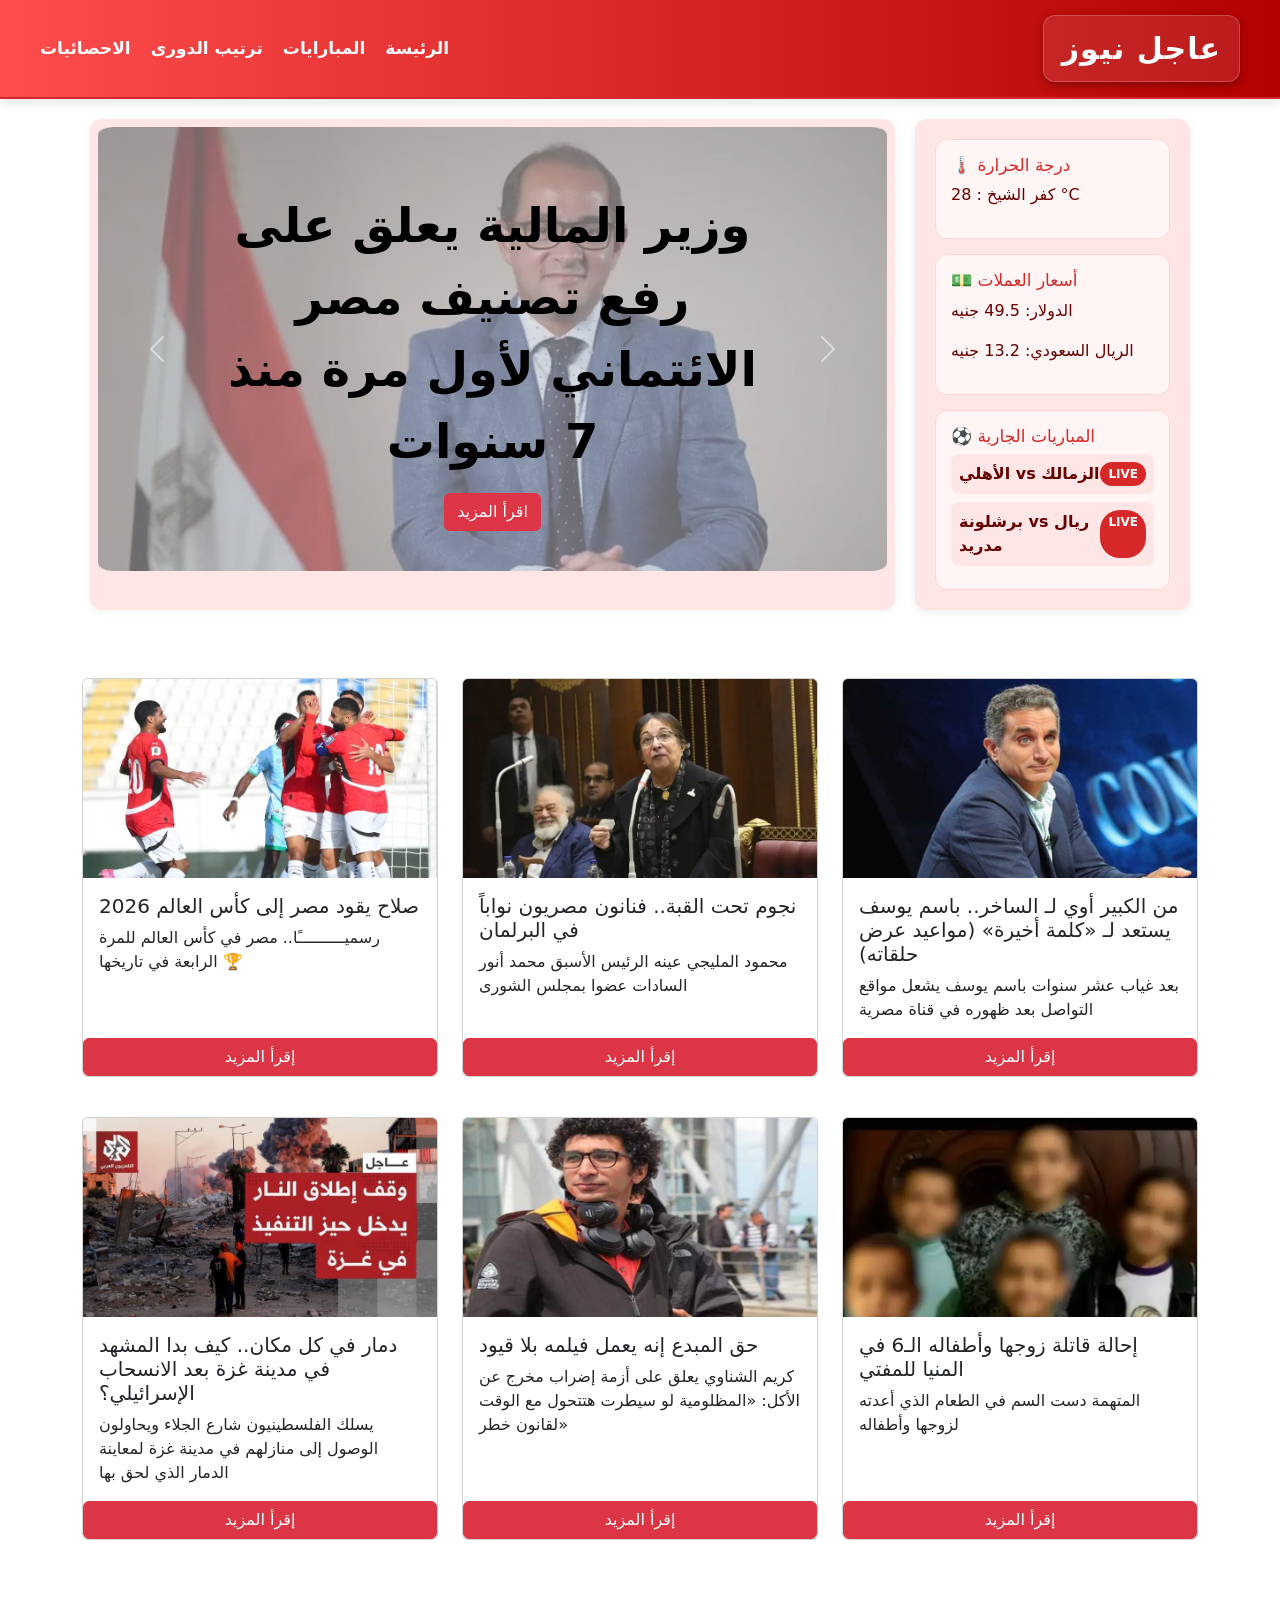
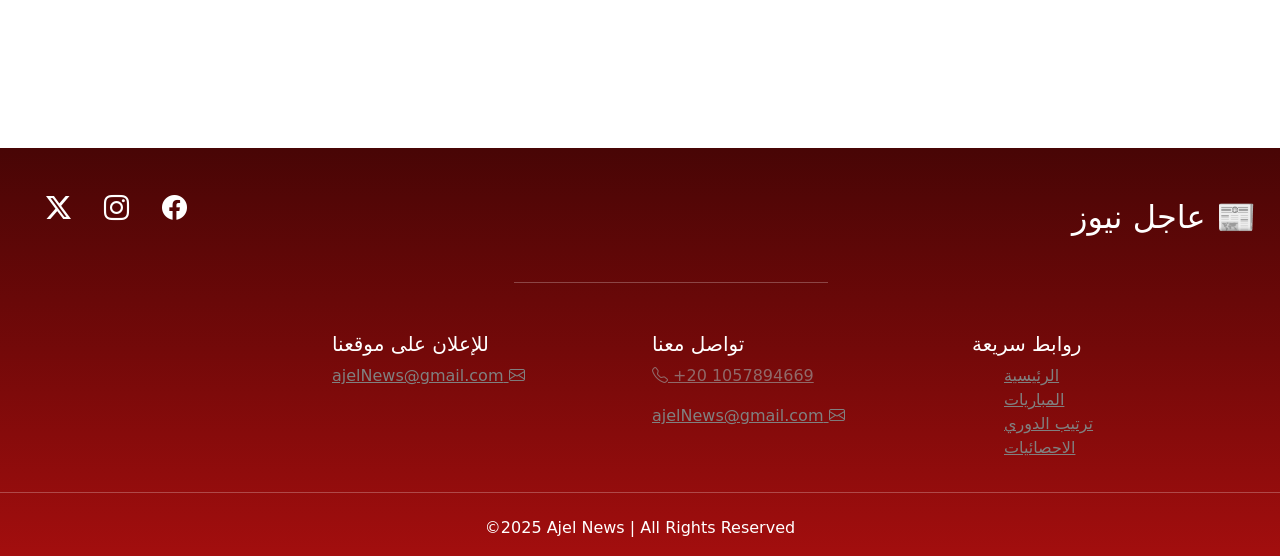
==== index.html @ bb59cc5e "First commit" ====
<!DOCTYPE html>
<html lang="en">

<head>
  <meta charset="UTF-8">
  <meta name="viewport" content="width=device-width, initial-scale=1.0">
  <title>الرئيسية</title>
  <!-- Bootstrap CSS -->
  <link href="https://cdn.jsdelivr.net/npm/bootstrap@5.3.3/dist/css/bootstrap.min.css" rel="stylesheet">

  <!-- Bootstrap Icons -->
  <link rel="stylesheet" href="https://cdn.jsdelivr.net/npm/bootstrap-icons@1.11.1/font/bootstrap-icons.css">

  <!-- Your custom styles (AFTER Bootstrap) -->
  <link rel="stylesheet" href="./styles/home.css">
  <link rel="stylesheet" href="./styles/style.css">

</head>

<body>
  <!--  Navbar -->
  <header>
    <div class="abdo-header">
      <div class="logo">عاجل نيوز</div>
      <nav>
        <a href="index.html">الرئيسة</a>
        <a href="pages/matches.html">المبارايات</a>
        <a href="pages/egyption.html">ترتيب الدورى</a>
        <a href="pages/statistics.html">الاحصائيات</a>
      </nav>
    </div>
  </header>
  <!--  المحتوى -->
  <div class="container container-main">
    <main>
      <!--Carousel-->
      <div id="carouselExampleRide" class="carousel slide sliding" data-bs-ride="true">
        <div class="carousel-inner">
          <div class="carousel-item active">
            <img src="./images/رفع مصر.webp" class="d-block w-100" alt="...">
            <div class="overlay"></div>
            <div class="carousel-caption">
              <p class="onCaption">وزير المالية يعلق على رفع تصنيف مصر الائتماني لأول مرة منذ 7 سنوات</p>
              <a href="https://www.alarabiya.net/aswaq/egypt-economy/2025/10/11/%D9%88%D8%B2%D9%8A%D8%B1-%D8%A7%D9%84%D9%85%D8%A7%D9%84%D9%8A%D8%A9-%D9%8A%D8%B9%D9%84%D9%82-%D8%B9%D9%84%D9%89-%D8%B1%D9%81%D8%B9-%D8%AA%D8%B5%D9%86%D9%8A%D9%81-%D9%85%D8%B5%D8%B1-%D8%A7%D9%84%D8%A7%D8%A6%D8%AA%D9%85%D8%A7%D9%86%D9%8A-%D9%84%D8%A7%D9%88%D9%84-%D9%85%D8%B1%D8%A9-%D9%85%D9%86%D8%B0-7-%D8%B3%D9%86%D9%88%D8%A7%D8%AA"
                class="btn btn-danger" target="_blank">اقرأ المزيد</a>

            </div>
          </div>
          <div class="carousel-item">
            <img src="./images/2تمساح.jpg" class="d-block w-100" alt="...">
            <div class="overlay"></div>
            <div class="carousel-caption">
              <p class="onCaption">تمساح يثير الذعر في شوارع مدينة مصرية.. والسلطات توضح</p>
              <a href="https://www.alarabiya.net/arab-and-world/egypt/2025/10/11/%D8%AA%D9%85%D8%B3%D8%A7%D8%AD-%D9%8A%D8%AB%D9%8A%D8%B1-%D8%A7%D9%84%D8%B0%D8%B9%D8%B1-%D9%81%D9%8A-%D8%B4%D9%88%D8%A7%D8%B1%D8%B9-%D9%85%D8%AF%D9%8A%D9%86%D8%A9-%D9%85%D8%B5%D8%B1%D9%8A%D8%A9-%D9%88%D8%A7%D9%84%D8%B3%D9%84%D8%B7%D8%A7%D8%AA-%D8%AA%D9%88%D8%B6%D8%AD"
                class="btn btn-danger" target="_blank">اقرأ المزيد</a>
            </div>

          </div>
          <div class="carousel-item">
            <img src="./images/2ضي.jpg" class="d-block w-100" alt="...">
            <div class="overlay"></div>
            <div class="carousel-caption">
              <p class="onCaption">فوز "ضي" من مصر بجائزة المهرجان الدولي المغاربي للفيلم</p>
              <a href=" https://asharq.com/art/155354/%D9%81%D9%88%D8%B2-%D8%B6%D9%8A-%D9%85%D9%86-%D9%85%D8%B5%D8%B1-%D8%A8%D8%AC%D8%A7%D8%A6%D8%B2%D8%A9-%D8%A7%D9%84%D9%85%D9%87%D8%B1%D8%AC%D8%A7%D9%86-%D8%A7%D9%84%D8%AF%D9%88%D9%84%D9%8A-%D8%A7%D9%84%D9%85%D8%BA%D8%A7%D8%B1%D8%A8%D9%8A-%D9%84%D9%84%D9%81%D9%8A%D9%84%D9%85/"
                class="btn btn-danger" target="_blank">اقرأ المزيد</a>
            </div>

          </div>
          <div class="carousel-item">
            <img src="./images/كورة.webp" class="d-block w-100" alt="...">
            <div class="overlay"></div>
            <div class="carousel-caption">
              <p class="onCaption">رياض محرز: مونديال 2026 سيكون الأخير لي.. ولست رونالدو</p>
              <a href="https://www.skynewsarabia.com/sport/1826161-%D8%B1%D9%8A%D8%A7%D8%B6-%D9%85%D8%AD%D8%B1%D8%B2-%D9%85%D9%88%D9%86%D8%AF%D9%8A%D8%A7%D9%84-2026-%D8%B3%D9%8A%D9%83%D9%88%D9%86-%D8%A7%D9%84%D8%A7%D9%94%D8%AE%D9%8A%D8%B1-%D9%84%D9%8A-%D9%88%D9%84%D8%B3%D8%AA-%D8%B1%D9%88%D9%86%D8%A7%D9%84%D8%AF%D9%88
 " class="btn btn-danger" target="_blank">اقرأ المزيد</a>
            </div>
          </div>
        </div>
        <button class="carousel-control-prev" type="button" data-bs-target="#carouselExampleRide" data-bs-slide="prev">
          <span class="carousel-control-prev-icon" aria-hidden="true"></span>
          <span class="visually-hidden">Previous</span>
        </button>
        <button class="carousel-control-next" type="button" data-bs-target="#carouselExampleRide" data-bs-slide="next">
          <span class="carousel-control-next-icon" aria-hidden="true"></span>
          <span class="visually-hidden">Next</span>
        </button>
      </div>
    </main>
    <!--Sidebar-->
    <aside>
      <div class="card-sidebar">
        <h3>🌡️ درجة الحرارة</h3>
        <p>كفر الشيخ : 28 °C </p>
      </div>

      <div class="card-sidebar">
        <h3>💵 أسعار العملات</h3>
        <p>الدولار: 49.5 جنيه</p>
        <p>الريال السعودي: 13.2 جنيه</p>
      </div>

      <div class="card-sidebar">
        <h3>⚽ المباريات الجارية</h3>
        <div class="match">
          <span>الأهلي vs الزمالك</span>
          <span class="live-badge">LIVE</span>
        </div>
        <div class="match">
          <span>برشلونة vs ريال مدريد</span>
          <span class="live-badge">LIVE</span>
        </div>
      </div>
    </aside>
  </div>

  <!--my cards-->
  <!--1st row-->
  <div class="container">
    <div class="row mt-5">
      <div class="col-md-4 mb-3">
        <div class="card h-100">
          <img src="./images/صلاح.webp" class="card-img-top" alt="...">
          <div class="card-body">
            <h5 class="card-title">صلاح يقود مصر إلى كأس العالم 2026</h5>
            <p class="card-text">رسميــــــــــًا.. مصر في كأس العالم للمرة الرابعة في تاريخها 🏆
            </p>
          </div>
          <a type="button" href="https://www.alarabiya.net/sport/2025/10/08/%D8%B5%D9%84%D8%A7%D8%AD-%D9%8A%D9%82%D9%88%D8%AF-%D9%85%D8%B5%D8%B1-%D8%A7%D9%84%D9%89-%D9%83%D8%A7%D8%B3-%D8%A7%D9%84%D8%B9%D8%A7%D9%84%D9%85-2026
                  " target="_blank" class="btn btn-danger">إقرأ المزيد</a>

        </div>
      </div>
      <div class="col-md-4 mb-3">
        <div class="card h-100">
          <img src="./images/فنانون برلمان .webp" class="card-img-top" alt="...">
          <div class="card-body">
            <h5 class="card-title">نجوم تحت القبة.. فنانون مصريون نواباً في البرلمان</h5>
            <p class="card-text">محمود المليجي عينه الرئيس الأسبق محمد أنور السادات عضوا بمجلس الشورى</p>
          </div>
          <a type="button" href="https://www.alarabiya.net/culture-and-art/2025/10/09/%D9%86%D8%AC%D9%88%D9%85-%D8%AA%D8%AD%D8%AA-%D8%A7%D9%84%D9%82%D8%A8%D8%A9-%D9%81%D9%86%D8%A7%D9%86%D9%88%D9%86-%D8%A8%D8%AF%D8%B1%D8%AC%D8%A9-%D9%86%D9%88%D8%A7%D8%A8-%D8%A8%D8%A7%D9%84%D8%A8%D8%B1%D9%84%D9%85%D8%A7%D9%86
                  " target="_blank" class="btn btn-danger">إقرأ المزيد</a>

        </div>
      </div>
      <div class="col-md-4 mb-3">
        <div class="card h-100">
          <img src="./images/2باسم.jpg" class="card-img-top" alt="...">
          <div class="card-body">
            <h5 class="card-title">من الكبير أوي لـ الساخر.. باسم يوسف يستعد لـ «كلمة أخيرة» (مواعيد عرض حلقاته)
            </h5>
            <p class="card-text">بعد غياب عشر سنوات باسم يوسف يشعل مواقع التواصل بعد ظهوره في قناة مصرية</p>
          </div>
          <a type="button" href="https://www.bbc.com/arabic/articles/c36k94624g1o
                  " target="_blank" class="btn btn-danger">إقرأ المزيد</a>

        </div>
      </div>
    </div>

    <!--2nd row-->
    <div class="row mt-4 ">
      <div class="col-md-4 mb-3">
        <div class="card h-100">
          <img src="./images/غزة.jpg" class="card-img-top" alt="...">
          <div class="card-body">
            <h5 class="card-title">دمار في كل مكان.. كيف بدا المشهد في مدينة غزة بعد الانسحاب الإسرائيلي؟</h5>
            <p class="card-text">يسلك الفلسطينيون شارع الجلاء ويحاولون الوصول إلى منازلهم في مدينة غزة لمعاينة الدمار
              الذي لحق بها</p>
          </div>
          <a type="button" href="https://www.alaraby.com/news/%D8%AF%D9%85%D8%A7%D8%B1-%D9%81%D9%8A-%D9%83%D9%84-%D9%85%D9%83%D8%A7%D9%86-%D9%83%D9%8A%D9%81-%D8%A8%D8%AF%D8%A7-%D8%A7%D9%84%D9%85%D8%B4%D9%87%D8%AF-%D9%81%D9%8A-%D9%85%D8%AF%D9%8A%D9%86%D8%A9-%D8%BA%D8%B2%D8%A9-%D8%A8%D8%B9%D8%AF-%D8%A7%D9%84%D8%A7%D9%86%D8%B3%D8%AD%D8%A7%D8%A8-%D8%A7%D9%84%D8%A5%D8%B3%D8%B1%D8%A7%D8%A6%D9%8A%D9%84%D9%8A
" target="_blank" class="btn btn-danger">إقرأ المزيد</a>

        </div>
      </div>
      <div class="col-md-4 mb-3">
        <div class="card h-100">
          <img src="./images/مخرج.jpg" class="card-img-top" alt="...">
          <div class="card-body">
            <h5 class="card-title">حق المبدع إنه يعمل فيلمه بلا قيود</h5>
            <p class="card-text">كريم الشناوي يعلق على أزمة إضراب مخرج عن الأكل: «المظلومية لو سيطرت هتتحول مع الوقت
              لقانون خطر»</p>
          </div>
          <a type="button" href="https://www.almasryalyoum.com/news/details/3564080" target="_blank"
            class="btn btn-danger">إقرأ المزيد</a>

        </div>
      </div>
      <div class="col-md-4 mb-3">
        <div class="card h-100">
          <img src="./images/قاتلة.webp" class="card-img-top" alt="...">
          <div class="card-body">
            <h5 class="card-title">إحالة قاتلة زوجها وأطفاله الـ6 في المنيا للمفتي</h5>
            <p class="card-text">المتهمة دست السم في الطعام الذي أعدته لزوجها وأطفاله</p>
          </div>
          <a type="button"
            href="https://www.alarabiya.net/arab-and-world/egypt/2025/10/11/%D8%AA%D9%85%D9%87%D9%8A%D8%AF%D8%A7-%D9%84%D8%A7%D8%B9%D8%AF%D8%A7%D9%85%D9%87%D8%A7-%D8%A7%D8%AD%D8%A7%D9%84%D8%A9-%D9%82%D8%A7%D8%AA%D9%84%D8%A9-%D8%B2%D9%88%D8%AC%D9%87%D8%A7-%D9%88%D8%A7%D8%B7%D9%81%D8%A7%D9%84%D9%87-%D8%A7%D9%84%D9%806-%D9%81%D9%8A-%D8%A7%D9%84%D9%85%D9%86%D9%8A%D8%A7-%D9%84%D9%84%D9%85%D9%81%D8%AA%D9%8A-"
            target="_blank" class="btn btn-danger">إقرأ المزيد</a>

        </div>
      </div>
    </div>
  </div>
  <footer class="footer">
    <div class="container-fluid">
      <!--Top of footer-->
      <div class="row heading">
        <div class="col-md-6 text-end">
          <h2 class="name"> 📰 عاجل نيوز</h2>
        </div>
        <div class="col-md-6 text-start icons">
          <div class="social-icons">
            <i class="bi bi-facebook icon"></i>
            <i class="bi bi-instagram icon"></i>
            <i class="bi bi-twitter-x icon"></i>
          </div>
        </div>
      </div>
      <hr class="line1">
      <br>
      <!--Bottom of footer-->
      <div class="row text-md-start ">
        <div class="col-md-3 col-12 mb-3">
          <h5>روابط سريعة </h6>
            <ul>
              <li><a href="index.html">الرئيسية</a></li>
              <li><a href="#">المباريات</a></li>
              <li><a href="#">ترتيب الدوري</a></li>
              <li><a href="#">الاحصائيات</a></li>
            </ul>
        </div>
        <div class="col-md-3 col-12 mb-3">
          <h5>تواصل معنا</h6>
            <p id="phone" class="bi bi-telephone"> +20 1057894669 </p>
            <a class="bi bi-envelope" href="#"> ajelNews@gmail.com </a>
        </div>
        <div class="col-md-3 col-12 mb-3">
          <h5>للإعلان على موقعنا</h6>
            <a class="bi bi-envelope" href="#"> ajelNews@gmail.com</a>
        </div>
        <hr class="line2">
        <br>
        <p class="copyright">©️2025 Ajel News | All Rights Reserved</p>

      </div>
    </div>
  </footer>


  <!-- Bootstrap JS -->
  <script src="https://cdn.jsdelivr.net/npm/bootstrap@5.3.3/dist/js/bootstrap.bundle.min.js"></script>
</body>

</html>
---- styles/home.css ----
/* 🎨 ألوان ومتغيرات عامة */
:root {
  --bg: #ffffff;
  /* خلفية الصفحة بيضاء */
  --card: #ffe6e6;
  /* خلفية الكروت وردي فاتح */
  --accent: #d62828;
  /* أحمر قوي */
  --accent-hover: #e63946;
  /* أحمر أفتح عند التمرير */
  --muted: #444;
  /* رمادي للنصوص */
  --dark-red: #660000;
  /* أحمر غامق */
  --white: #ffffff;
  --radius: 12px;
  --transition: all 0.3s ease;
  font-family: "Cairo", sans-serif;
}

body {
  margin: 0;
  background: var(--bg);
  color: var(--dark-red);
  display: flex;
  flex-direction: column;
  min-height: 100vh;
}

/* 🔹 Navbar */
header {
  justify-content: space-between;
  align-items: center;
  padding: 15px 25px;
  background: linear-gradient(90deg, #ff4d4d, #b30000);
  color: var(--white);
  border-bottom: 2px solid var(--accent);
  position: sticky;
  top: 0;
  z-index: 10;
  box-shadow: 0 4px 10px rgba(0, 0, 0, 0.1);
  direction: rtl;
}

.abdo-header {
        max-width: 1200px;
        margin: 0 auto;
        display: flex;
        justify-content: space-between;
        align-items: center;
        gap: 20px;
    }

.logo {
  font-size: 30px;
  font-weight: 800;
  color: #fff;
  /* أبيض واضح */
  letter-spacing: 1px;
  display: flex;
  align-items: center;
  gap: 10px;
  text-transform: uppercase;
  background: rgba(255, 255, 255, 0.1);
  padding: 10px 18px;
  border-radius: 12px;
  box-shadow: 0 3px 10px rgba(0, 0, 0, 0.3);
  transition: all 0.3s ease;
  cursor: pointer;
  border: 1px solid rgba(255, 255, 255, 0.2);
}

.logo:hover {
  background: rgba(255, 255, 255, 0.2);
  transform: scale(1.05);
  color: #ffeaea;
  /* أبيض مائل للوردي */
}

nav {
  display: flex;
  gap: 20px;
}

nav a {
  color: var(--white);
  text-decoration: none;
  font-weight: 600;
  font-size: 17px;
  position: relative;
  transition: var(--transition);
}

nav a::after {
  content: "";
  position: absolute;
  bottom: -5px;
  right: 0;
  width: 0;
  height: 2px;
  background: var(--white);
  transition: width 0.3s ease;
}

nav a:hover {
  color: var(--white);
}

nav a:hover::after {
  width: 100%;
}

/*Carousel*/
.sliding {
  width: 100%;
  /* margin-left: 11%;
   margin-top: 5%; */
  /* height: 53%; */
  object-fit: cover;
  border-style: solid;
  border-color: transparent;
  border-radius: 2%;
  overflow: hidden;
}

.sliding img {
  border-radius: 2%;
}

.onCaption {
  font-weight: 700;
  font-size: 300%;
  color: black;
}

.carousel-item .overlay {
  position: absolute;
  top: 0;
  left: 0;
  width: 100%;
  height: 100%;
  background-color: rgba(205, 200, 200, 0.5);
  /* شفاف*/
}

/*Footer*/
 .footer {
        margin-top: 15%;
        background: linear-gradient(rgb(72, 5, 5), rgb(116, 9, 9), rgb(163, 14, 14));
        color: white;
        width: 100%;
        direction: rtl;
    }

    footer ul {
        list-style: none;
    }

    .icons {
        padding-left: 2%;
        align-items: center;
        justify-content: center;
    }

    .icon {
        padding-left: 2%;
    }

    .heading {
        margin-top: 2%;
        align-items: center;
    }

    .name {
        padding-right: 2%;
        align-items: center;
        justify-content: center;
        margin-top: 25px;
    }

    .social-icons i {
        font-size: 25px;
        margin: 8px;
        cursor: pointer;
    }

    #phone {
        direction: ltr;
        color: rgb(144, 105, 105);
        text-decoration: underline;
    }

    footer a {
        color: grey;
        text-decoration: underline;
    }

    footer a:hover {
        color: white;
    }

    .copyright {
        text-align: center;
        direction: ltr;
    }

    .line1 {
        width: 25%;
        margin-right: 35%;
        margin-top: 3%;
        margin-bottom: 2%;
    }
---- styles/style.css ----
/* 🎨 ألوان ومتغيرات عامة */
 :root {
   --bg: #ffffff;
   /* خلفية الصفحة بيضاء */
   --card: #ffe6e6;
   /* خلفية الكروت وردي فاتح */
   --accent: #d62828;
   /* أحمر قوي */
   --accent-hover: #e63946;
   /* أحمر أفتح عند التمرير */
   --muted: #444;
   /* رمادي للنصوص */
   --dark-red: #660000;
   /* أحمر غامق */
   --white: #ffffff;
   --radius: 12px;
   --transition: all 0.3s ease;
   font-family: "Cairo", sans-serif;
 }

 body {
   margin: 0;
   background: var(--bg);
   color: var(--dark-red);
   display: flex;
   flex-direction: column;
   min-height: 100vh;
 }

 /* 🔹 Navbar */
 header {
   justify-content: space-between;
   align-items: center;
   padding: 15px 25px;
   background: linear-gradient(90deg, #ff4d4d, #b30000);
   color: var(--white);
   border-bottom: 2px solid var(--accent);
   position: sticky;
   top: 0;
   z-index: 10;
   box-shadow: 0 4px 10px rgba(0, 0, 0, 0.1);
 }

 .logo {
   font-size: 30px;
   font-weight: 800;
   color: #fff;
   /* أبيض واضح */
   letter-spacing: 1px;
   display: flex;
   align-items: center;
   gap: 10px;
   text-transform: uppercase;
   background: rgba(255, 255, 255, 0.1);
   padding: 10px 18px;
   border-radius: 12px;
   box-shadow: 0 3px 10px rgba(0, 0, 0, 0.3);
   transition: all 0.3s ease;
   cursor: pointer;
   border: 1px solid rgba(255, 255, 255, 0.2);
 }

 .logo:hover {
   background: rgba(255, 255, 255, 0.2);
   transform: scale(1.05);
   color: #ffeaea;
   /* أبيض مائل للوردي */
 }

 nav {
   display: flex;
   gap: 20px;
 }

 nav a {
   color: var(--white);
   text-decoration: none;
   font-weight: 600;
   font-size: 17px;
   position: relative;
   transition: var(--transition);
 }

 nav a::after {
   content: "";
   position: absolute;
   bottom: -5px;
   right: 0;
   width: 0;
   height: 2px;
   background: var(--white);
   transition: width 0.3s ease;
 }

 nav a:hover {
   color: var(--white);
 }

 nav a:hover::after {
   width: 100%;
 }

 /* 🔹 Layout: Main + Sidebar */
 .container-main {
   display: flex;
   gap: 20px;
   padding: 20px;
 }

 main {
   flex: 3;
   background: var(--card);
   border-radius: var(--radius);
   padding: 5px;
   box-shadow: 0 2px 10px rgba(0, 0, 0, 0.05);
 }

 aside {
   flex: 1;
   background: var(--card);
   border-radius: var(--radius);
   padding: 20px;
   display: flex;
   flex-direction: column;
   gap: 15px;
   max-width: 25%;
   box-shadow: 0 2px 10px rgba(0, 0, 0, 0.08);
 }

 /* 🧊 الكروت داخل الـ sidebar */
 .card-sidebar {
   background: #fff5f5;
   padding: 15px;
   border-radius: var(--radius);
   border: 1px solid #ffd6d6;
   transition: var(--transition);
 }

 .card-sidebar:hover {
   transform: translateY(-3px);
   box-shadow: 0 4px 10px rgba(230, 57, 70, 0.2);
 }

 .card-sidebar h3 {
   margin-top: 0;
   font-size: 17px;
   color: var(--accent);
 }

 /* ⚽ المباريات */
 .match {
   display: flex;
   justify-content: space-between;
   margin-bottom: 8px;
   background: #ffe6e6;
   padding: 8px;
   border-radius: 8px;
   font-weight: 600;
   color: var(--dark-red);
 }

 .live-badge {
   background: var(--accent);
   color: var(--white);
   padding: 3px 8px;
   border-radius: 20px;
   font-size: 12px;
   animation: pulse 1.5s infinite;
 }

 @keyframes pulse {
   0% {
     opacity: 1;
   }

   50% {
     opacity: 0.6;
   }

   100% {
     opacity: 1;
   }
 }

 /* 📱 Responsive Design */
 @media (max-width: 992px) {
   .container {
     flex-direction: column;
   }

   aside {
     max-width: 100%;
     order: -1;
   }

   header {
     flex-direction: column;
     align-items: flex-start;
     gap: 10px;
   }

   nav {
     flex-wrap: wrap;
   }

   nav a {
     margin: 5px;
   }
 }

 @media (max-width: 600px) {
   .logo {
     font-size: 20px;
   }

   nav a {
     font-size: 15px;
   }

   main, aside {
     padding: 15px;
   }
 }
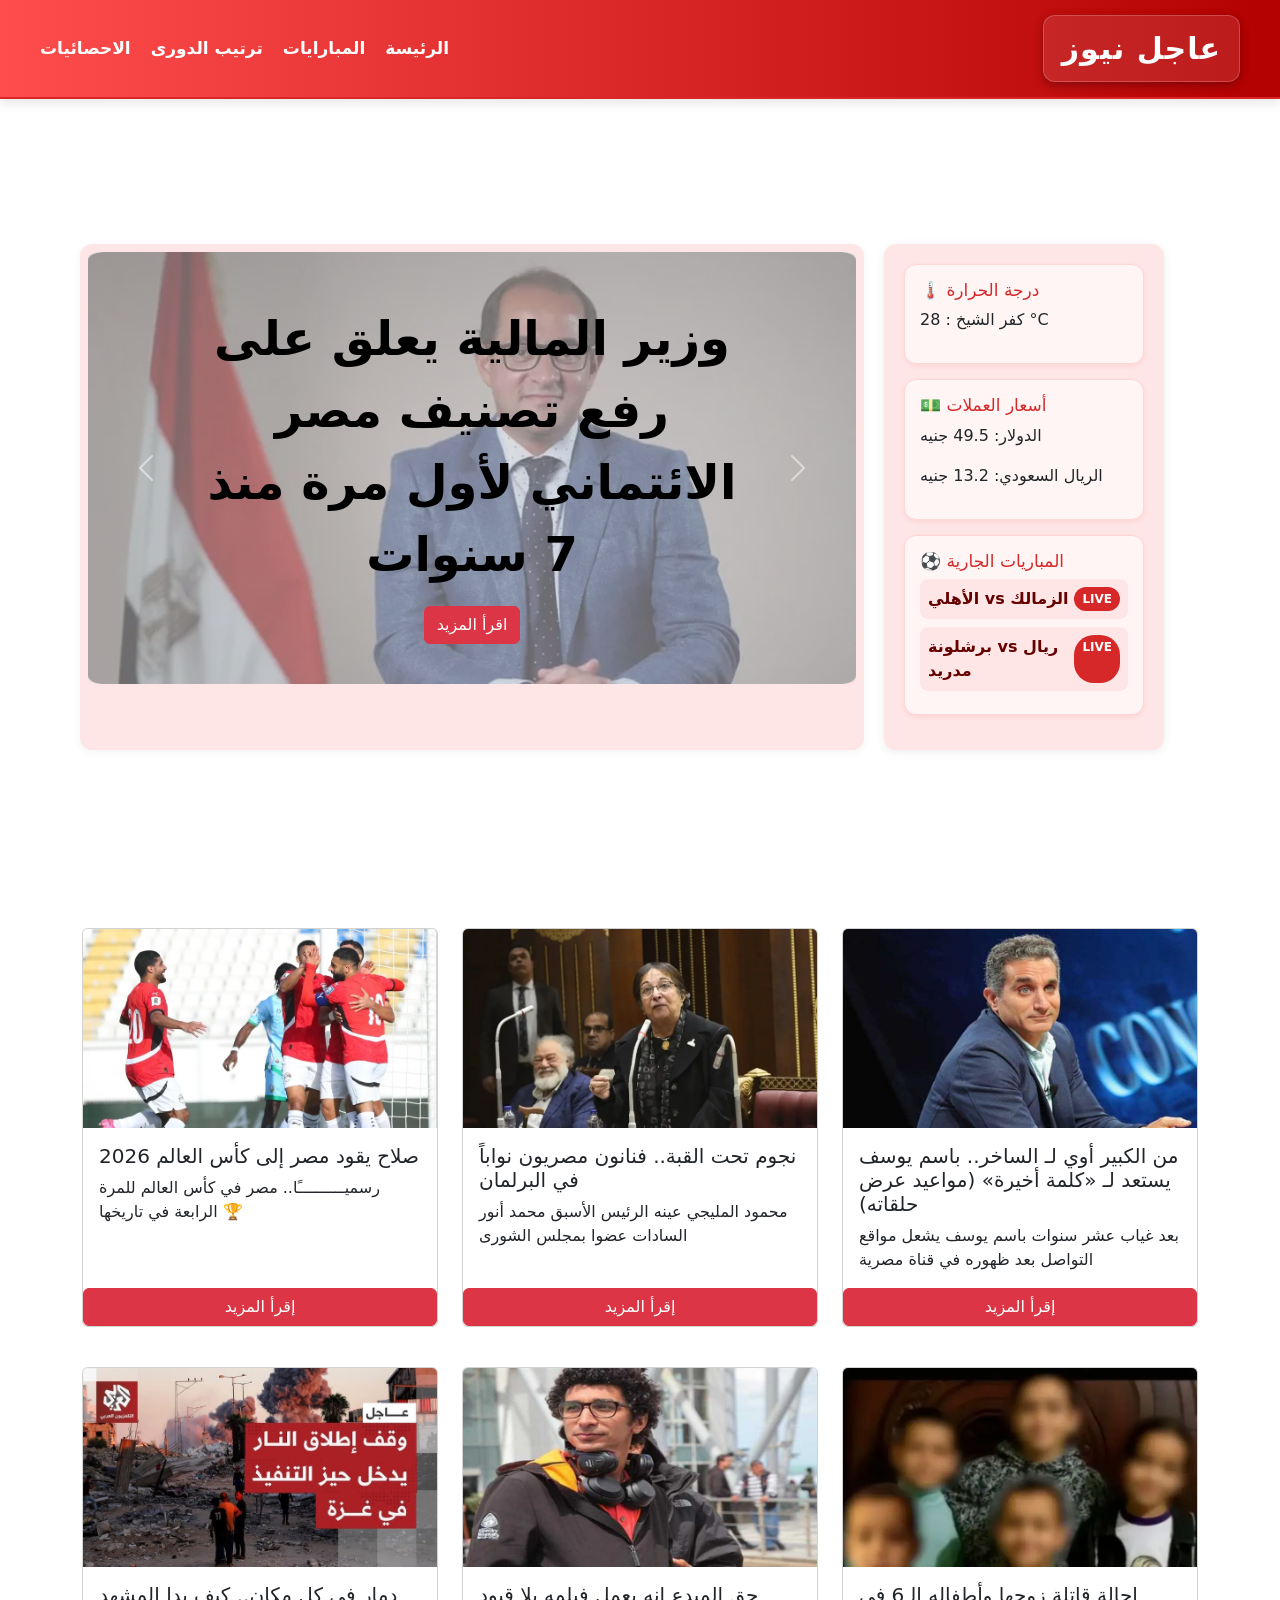
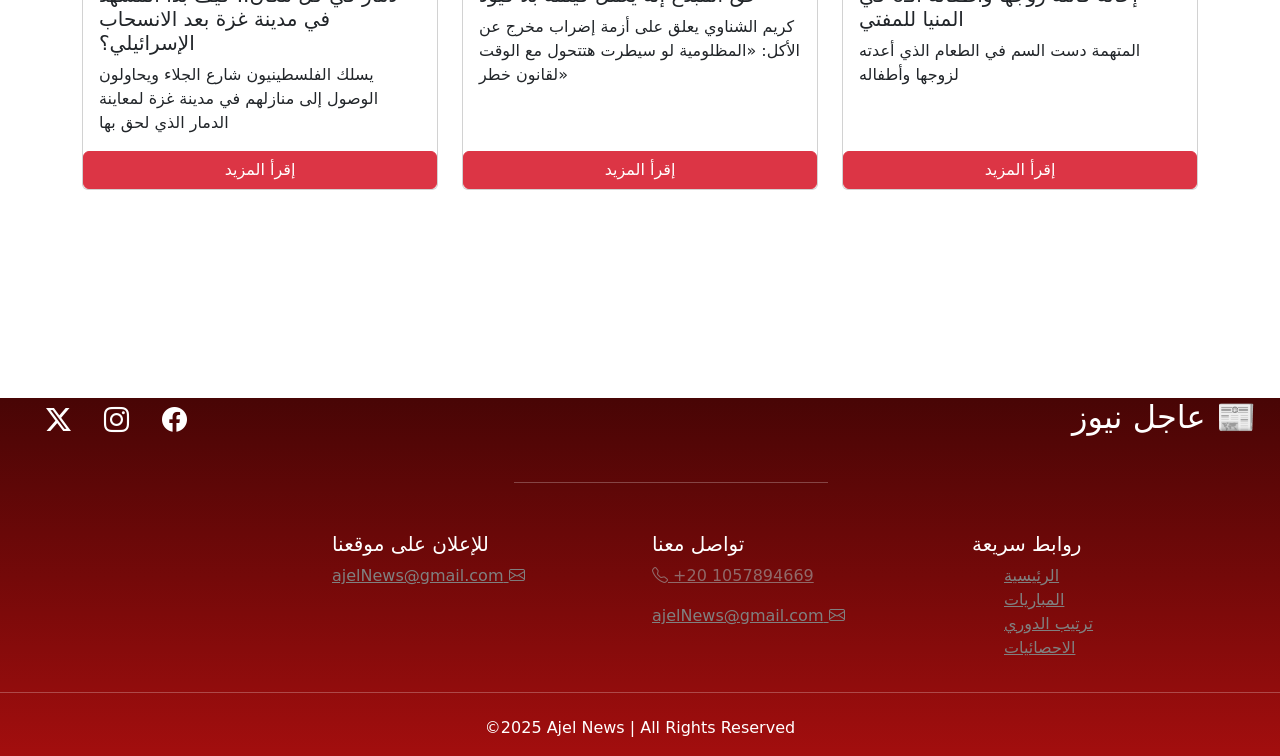
==== commit c83d46cd: "Update header and navbar layout" ====
--- a/index.html
+++ b/index.html
@@ -21,7 +21,7 @@
   <!--  Navbar -->
   <header>
     <div class="abdo-header">
-      <div class="logo">عاجل نيوز</div>
+      <div class="logo" >عاجل نيوز</div>
       <nav>
         <a href="index.html">الرئيسة</a>
         <a href="pages/matches.html">المبارايات</a>
--- a/styles/home.css
+++ b/styles/home.css
@@ -1,48 +1,39 @@
-/* 🎨 ألوان ومتغيرات عامة */
-:root {
-  --bg: #ffffff;
-  /* خلفية الصفحة بيضاء */
-  --card: #ffe6e6;
-  /* خلفية الكروت وردي فاتح */
-  --accent: #d62828;
-  /* أحمر قوي */
-  --accent-hover: #e63946;
-  /* أحمر أفتح عند التمرير */
-  --muted: #444;
-  /* رمادي للنصوص */
-  --dark-red: #660000;
-  /* أحمر غامق */
-  --white: #ffffff;
-  --radius: 12px;
-  --transition: all 0.3s ease;
-  font-family: "Cairo", sans-serif;
-}
+  :root {
+        --bg: #ffffff;
+        --card: #ffe6e6;
+        --accent: #d62828;
+        --accent-hover: #e63946;
+        --muted: #444;
+        --dark-red: #660000;
+        --white: #ffffff;
+        --radius: 12px;
+        --transition: all 0.3s ease;
+        font-family: "Cairo", sans-serif;
+    }
 
-body {
-  margin: 0;
-  background: var(--bg);
-  color: var(--dark-red);
-  display: flex;
-  flex-direction: column;
-  min-height: 100vh;
-}
 
-/* 🔹 Navbar */
-header {
-  justify-content: space-between;
-  align-items: center;
-  padding: 15px 25px;
-  background: linear-gradient(90deg, #ff4d4d, #b30000);
-  color: var(--white);
-  border-bottom: 2px solid var(--accent);
-  position: sticky;
-  top: 0;
-  z-index: 10;
-  box-shadow: 0 4px 10px rgba(0, 0, 0, 0.1);
-  direction: rtl;
-}
+    body {
+        background-color: #ffffff;
+        margin: 0;
+    }
 
-.abdo-header {
+   
+    header {
+        justify-content: space-between;
+        align-items: start;
+        padding: 15px 25px;
+        background: linear-gradient(90deg, #ff4d4d, #b30000);
+        color: var(--white);
+        border-bottom: 2px solid var(--accent);
+        position: sticky;
+        top: 0;
+        z-index: 10;
+        box-shadow: 0 4px 10px rgba(0, 0, 0, 0.1);
+        direction: rtl;
+        margin-bottom: 15px;
+    }
+
+    .abdo-header {
         max-width: 1200px;
         margin: 0 auto;
         display: flex;
@@ -51,162 +42,145 @@
         gap: 20px;
     }
 
-.logo {
-  font-size: 30px;
-  font-weight: 800;
-  color: #fff;
-  /* أبيض واضح */
-  letter-spacing: 1px;
-  display: flex;
-  align-items: center;
-  gap: 10px;
-  text-transform: uppercase;
-  background: rgba(255, 255, 255, 0.1);
-  padding: 10px 18px;
-  border-radius: 12px;
-  box-shadow: 0 3px 10px rgba(0, 0, 0, 0.3);
-  transition: all 0.3s ease;
-  cursor: pointer;
-  border: 1px solid rgba(255, 255, 255, 0.2);
-}
+    .logo {
+        font-size: 30px;
+        font-weight: 800;
+        color: #fff;
+        letter-spacing: 1px;
+        display: flex;
+        align-items: center;
+        gap: 10px;
+        text-transform: uppercase;
+        background: rgba(255, 255, 255, 0.1);
+        padding: 10px 18px;
+        border-radius: 12px;
+        box-shadow: 0 3px 10px rgba(0, 0, 0, 0.3);
+        transition: all 0.3s ease;
+        cursor: pointer;
+        border: 1px solid rgba(255, 255, 255, 0.2);
+    }
 
-.logo:hover {
-  background: rgba(255, 255, 255, 0.2);
-  transform: scale(1.05);
-  color: #ffeaea;
-  /* أبيض مائل للوردي */
-}
+    .logo:hover {
+        background: rgba(255, 255, 255, 0.2);
+        transform: scale(1.05);
+        color: #ffeaea;
+    }
 
-nav {
-  display: flex;
-  gap: 20px;
-}
+    nav {
+        display: flex;
+        gap: 20px;
+    }
 
-nav a {
-  color: var(--white);
-  text-decoration: none;
-  font-weight: 600;
-  font-size: 17px;
-  position: relative;
-  transition: var(--transition);
-}
+    nav a {
+        color: var(--white);
+        text-decoration: none;
+        font-weight: 600;
+        font-size: 17px;
+        position: relative;
+        transition: var(--transition);
+    }
 
-nav a::after {
-  content: "";
-  position: absolute;
-  bottom: -5px;
-  right: 0;
-  width: 0;
-  height: 2px;
-  background: var(--white);
-  transition: width 0.3s ease;
-}
+    nav a::after {
+        content: "";
+        position: absolute;
+        bottom: -5px;
+        right: 0;
+        width: 0;
+        height: 2px;
+        background-color: #fff;
+        transition: width 0.3s ease;
+    }
 
-nav a:hover {
-  color: var(--white);
-}
+    nav a:hover::after {
+        width: 100%;
+    }
 
-nav a:hover::after {
-  width: 100%;
-}
 
-/*Carousel*/
-.sliding {
-  width: 100%;
-  /* margin-left: 11%;
-   margin-top: 5%; */
-  /* height: 53%; */
-  object-fit: cover;
-  border-style: solid;
-  border-color: transparent;
-  border-radius: 2%;
-  overflow: hidden;
-}
+ .sliding {
+   width: 100%;
+   object-fit: cover;
+   border-style: solid;
+   border-color: transparent;
+   border-radius: 2%;
+   overflow: hidden;
+ }
 
-.sliding img {
-  border-radius: 2%;
-}
+ .sliding img {
+   border-radius: 2%;
+ }
 
-.onCaption {
+.onCaption{
   font-weight: 700;
   font-size: 300%;
   color: black;
+
 }
-
 .carousel-item .overlay {
   position: absolute;
   top: 0;
   left: 0;
   width: 100%;
   height: 100%;
-  background-color: rgba(205, 200, 200, 0.5);
-  /* شفاف*/
+  background-color: rgba(205, 200, 200, 0.5); /* شفاف*/
 }
 
-/*Footer*/
- .footer {
-        margin-top: 15%;
-        background: linear-gradient(rgb(72, 5, 5), rgb(116, 9, 9), rgb(163, 14, 14));
-        color: white;
-        width: 100%;
-        direction: rtl;
-    }
+ /*Footer*/
+ .footer{
+  
+  margin-top: 15%;
+  background: linear-gradient(rgb(72, 5, 5),rgb(116, 9, 9),rgb(163, 14, 14));
+  color: white;
+  width:100%;
+  direction: rtl;
+ }
+ footer ul{
+  list-style: none; 
+ }
+ .icons{
+ padding-left: 2%;
+  align-items: center;
+   justify-content: center;
 
-    footer ul {
-        list-style: none;
-    }
+ }
+ .icon{
+ padding-left: 2%;
 
-    .icons {
-        padding-left: 2%;
-        align-items: center;
-        justify-content: center;
-    }
+ }
+ .heading{
+  margin-top: 2%;
+  align-items: center;
+ }
+ .name{
+   padding-right: 2%;
+   align-items: center;
+   justify-content: center;
+ }
+ .social-icons i {
+  font-size: 25px; 
+  margin: 8px;   
+  cursor: pointer;
+}
+ #phone{
+  direction: ltr;
+  color:rgb(144, 105, 105);
+  text-decoration:underline;
+ }
+ footer a{
+  color:grey;
+  text-decoration:underline;
+ }
+  footer a:hover{
+    color: white;
+  }
+ .copyright{
+  text-align: center;
+  direction: ltr;
+ }
+ .line1{
+  width: 25%;
+  margin-right: 35%;
+  margin-top: 3%;
+  margin-bottom: 2%;
+ }
 
-    .icon {
-        padding-left: 2%;
-    }
-
-    .heading {
-        margin-top: 2%;
-        align-items: center;
-    }
-
-    .name {
-        padding-right: 2%;
-        align-items: center;
-        justify-content: center;
-        margin-top: 25px;
-    }
-
-    .social-icons i {
-        font-size: 25px;
-        margin: 8px;
-        cursor: pointer;
-    }
-
-    #phone {
-        direction: ltr;
-        color: rgb(144, 105, 105);
-        text-decoration: underline;
-    }
-
-    footer a {
-        color: grey;
-        text-decoration: underline;
-    }
-
-    footer a:hover {
-        color: white;
-    }
-
-    .copyright {
-        text-align: center;
-        direction: ltr;
-    }
-
-    .line1 {
-        width: 25%;
-        margin-right: 35%;
-        margin-top: 3%;
-        margin-bottom: 2%;
-    }
+ 
--- a/styles/style.css
+++ b/styles/style.css
@@ -1,223 +1,214 @@
- /* 🎨 ألوان ومتغيرات عامة */
- :root {
-   --bg: #ffffff;
-   /* خلفية الصفحة بيضاء */
-   --card: #ffe6e6;
-   /* خلفية الكروت وردي فاتح */
-   --accent: #d62828;
-   /* أحمر قوي */
-   --accent-hover: #e63946;
-   /* أحمر أفتح عند التمرير */
-   --muted: #444;
-   /* رمادي للنصوص */
-   --dark-red: #660000;
-   /* أحمر غامق */
-   --white: #ffffff;
-   --radius: 12px;
-   --transition: all 0.3s ease;
-   font-family: "Cairo", sans-serif;
- }
-
- body {
-   margin: 0;
-   background: var(--bg);
-   color: var(--dark-red);
-   display: flex;
-   flex-direction: column;
-   min-height: 100vh;
- }
-
- /* 🔹 Navbar */
- header {
-   justify-content: space-between;
-   align-items: center;
-   padding: 15px 25px;
-   background: linear-gradient(90deg, #ff4d4d, #b30000);
-   color: var(--white);
-   border-bottom: 2px solid var(--accent);
-   position: sticky;
-   top: 0;
-   z-index: 10;
-   box-shadow: 0 4px 10px rgba(0, 0, 0, 0.1);
- }
-
- .logo {
-   font-size: 30px;
-   font-weight: 800;
-   color: #fff;
-   /* أبيض واضح */
-   letter-spacing: 1px;
-   display: flex;
-   align-items: center;
-   gap: 10px;
-   text-transform: uppercase;
-   background: rgba(255, 255, 255, 0.1);
-   padding: 10px 18px;
-   border-radius: 12px;
-   box-shadow: 0 3px 10px rgba(0, 0, 0, 0.3);
-   transition: all 0.3s ease;
-   cursor: pointer;
-   border: 1px solid rgba(255, 255, 255, 0.2);
- }
-
- .logo:hover {
-   background: rgba(255, 255, 255, 0.2);
-   transform: scale(1.05);
-   color: #ffeaea;
-   /* أبيض مائل للوردي */
- }
-
- nav {
-   display: flex;
-   gap: 20px;
- }
-
- nav a {
-   color: var(--white);
-   text-decoration: none;
-   font-weight: 600;
-   font-size: 17px;
-   position: relative;
-   transition: var(--transition);
- }
-
- nav a::after {
-   content: "";
-   position: absolute;
-   bottom: -5px;
-   right: 0;
-   width: 0;
-   height: 2px;
-   background: var(--white);
-   transition: width 0.3s ease;
- }
-
- nav a:hover {
-   color: var(--white);
- }
-
- nav a:hover::after {
-   width: 100%;
- }
-
- /* 🔹 Layout: Main + Sidebar */
- .container-main {
-   display: flex;
-   gap: 20px;
-   padding: 20px;
- }
-
- main {
-   flex: 3;
-   background: var(--card);
-   border-radius: var(--radius);
-   padding: 5px;
-   box-shadow: 0 2px 10px rgba(0, 0, 0, 0.05);
- }
-
- aside {
-   flex: 1;
-   background: var(--card);
-   border-radius: var(--radius);
-   padding: 20px;
-   display: flex;
-   flex-direction: column;
-   gap: 15px;
-   max-width: 25%;
-   box-shadow: 0 2px 10px rgba(0, 0, 0, 0.08);
- }
-
- /* 🧊 الكروت داخل الـ sidebar */
- .card-sidebar {
-   background: #fff5f5;
-   padding: 15px;
-   border-radius: var(--radius);
-   border: 1px solid #ffd6d6;
-   transition: var(--transition);
- }
-
- .card-sidebar:hover {
-   transform: translateY(-3px);
-   box-shadow: 0 4px 10px rgba(230, 57, 70, 0.2);
- }
-
- .card-sidebar h3 {
-   margin-top: 0;
-   font-size: 17px;
-   color: var(--accent);
- }
-
- /* ⚽ المباريات */
- .match {
-   display: flex;
-   justify-content: space-between;
-   margin-bottom: 8px;
-   background: #ffe6e6;
-   padding: 8px;
-   border-radius: 8px;
-   font-weight: 600;
-   color: var(--dark-red);
- }
-
- .live-badge {
-   background: var(--accent);
-   color: var(--white);
-   padding: 3px 8px;
-   border-radius: 20px;
-   font-size: 12px;
-   animation: pulse 1.5s infinite;
- }
-
- @keyframes pulse {
-   0% {
-     opacity: 1;
-   }
-
-   50% {
-     opacity: 0.6;
-   }
-
-   100% {
-     opacity: 1;
-   }
- }
-
- /* 📱 Responsive Design */
- @media (max-width: 992px) {
-   .container {
-     flex-direction: column;
-   }
-
-   aside {
-     max-width: 100%;
-     order: -1;
-   }
-
-   header {
-     flex-direction: column;
-     align-items: flex-start;
-     gap: 10px;
-   }
-
-   nav {
-     flex-wrap: wrap;
-   }
-
-   nav a {
-     margin: 5px;
-   }
- }
-
- @media (max-width: 600px) {
-   .logo {
-     font-size: 20px;
-   }
-
-   nav a {
-     font-size: 15px;
-   }
-
-   main, aside {
-     padding: 15px;
-   }
- }+    :root {
+        --bg: #ffffff;
+        --card: #ffe6e6;
+        --accent: #d62828;
+        --accent-hover: #e63946;
+        --muted: #444;
+        --dark-red: #660000;
+        --white: #ffffff;
+        --radius: 12px;
+        --transition: all 0.3s ease;
+        font-family: "Cairo", sans-serif;
+    }
+
+
+    body {
+        background-color: #ffffff;
+        margin: 0;
+    }
+
+   
+    header {
+        justify-content: space-between;
+        align-items: start;
+        padding: 15px 25px;
+        background: linear-gradient(90deg, #ff4d4d, #b30000);
+        color: var(--white);
+        border-bottom: 2px solid var(--accent);
+        position: sticky;
+        top: 0;
+        z-index: 10;
+        box-shadow: 0 4px 10px rgba(0, 0, 0, 0.1);
+        direction: rtl;
+        margin-bottom: 15px;
+    }
+
+    .abdo-header {
+        max-width: 1200px;
+        margin: 0 auto;
+        display: flex;
+        justify-content: space-between;
+        align-items: center;
+        gap: 20px;
+    }
+
+    .logo {
+        font-size: 30px;
+        font-weight: 800;
+        color: #fff;
+        letter-spacing: 1px;
+        display: flex;
+        align-items: center;
+        gap: 10px;
+        text-transform: uppercase;
+        background: rgba(255, 255, 255, 0.1);
+        padding: 10px 18px;
+        border-radius: 12px;
+        box-shadow: 0 3px 10px rgba(0, 0, 0, 0.3);
+        transition: all 0.3s ease;
+        cursor: pointer;
+        border: 1px solid rgba(255, 255, 255, 0.2);
+    }
+
+    .logo:hover {
+        background: rgba(255, 255, 255, 0.2);
+        transform: scale(1.05);
+        color: #ffeaea;
+    }
+
+    nav {
+        display: flex;
+        gap: 20px;
+    }
+
+    nav a {
+        color: var(--white);
+        text-decoration: none;
+        font-weight: 600;
+        font-size: 17px;
+        position: relative;
+        transition: var(--transition);
+    }
+
+    nav a::after {
+        content: "";
+        position: absolute;
+        bottom: -5px;
+        right: 0;
+        width: 0;
+        height: 2px;
+        background-color: #fff;
+        transition: width 0.3s ease;
+    }
+
+    nav a:hover::after {
+        width: 100%;
+    }
+
+
+
+
+.container-main {
+  display: flex;
+  padding: 130px 10px; 
+}
+
+
+main {
+  width: 70%;              
+  background: #ffe6e6;     
+  border-radius: 12px;
+  padding: 5px;
+  box-shadow: 0 2px 10px rgba(0, 0, 0, 0.05);
+  margin-right: 20px;     
+}
+
+aside {
+  width: 25%;             
+  background: #ffe6e6;
+  border-radius: 12px;
+  padding: 20px;
+  display: block;         
+  box-shadow: 0 2px 10px rgba(0, 0, 0, 0.08);
+}
+
+aside div {
+  margin-bottom: 15px;     
+}
+
+.card-sidebar {
+  background: #fff5f5;           
+  padding: 15px;
+  border-radius: 12px;          
+  border: 1px solid #ffd6d6;   
+  box-shadow: 0 2px 5px rgba(230, 57, 70, 0.1); 
+  margin-bottom: 15px;          
+}
+
+.card-sidebar:hover {
+  background: #ffeaea;       
+  box-shadow: 0 4px 10px rgba(230, 57, 70, 0.2);
+}
+
+.card-sidebar h3 {
+  margin-top: 0;
+  font-size: 17px;
+  color: #d62828;               
+}
+
+/*  المباريات */
+.match {
+  display: flex;
+  justify-content: space-between;
+  margin-bottom: 8px;
+  background: #ffe6e6;
+  padding: 8px;
+  border-radius: 8px;
+  font-weight: 600;
+  color: var(--dark-red);
+}
+
+.live-badge {
+  background: var(--accent);
+  color: var(--white);
+  padding: 3px 8px;
+  border-radius: 20px;
+  font-size: 12px;
+  animation: pulse 1.5s infinite;
+}
+
+@keyframes pulse {
+  0% { opacity: 1; }
+  50% { opacity: 0.6; }
+  100% { opacity: 1; }
+}
+
+/*  Responsive Design */
+@media (max-width: 992px) {
+  .container {
+    flex-direction: column;
+  }
+
+  aside {
+    max-width: 100%;
+    order: -1;
+  }
+
+  header {
+    flex-direction: column;
+    align-items: flex-start;
+    gap: 10px;
+  }
+
+  nav {
+    flex-wrap: wrap;
+  }
+
+  nav a {
+    margin: 5px;
+  }
+}
+
+@media (max-width: 600px) {
+  .logo {
+    font-size: 20px;
+  }
+
+  nav a {
+    font-size: 15px;
+  }
+
+  main, aside {
+    padding: 15px;
+  }
+}
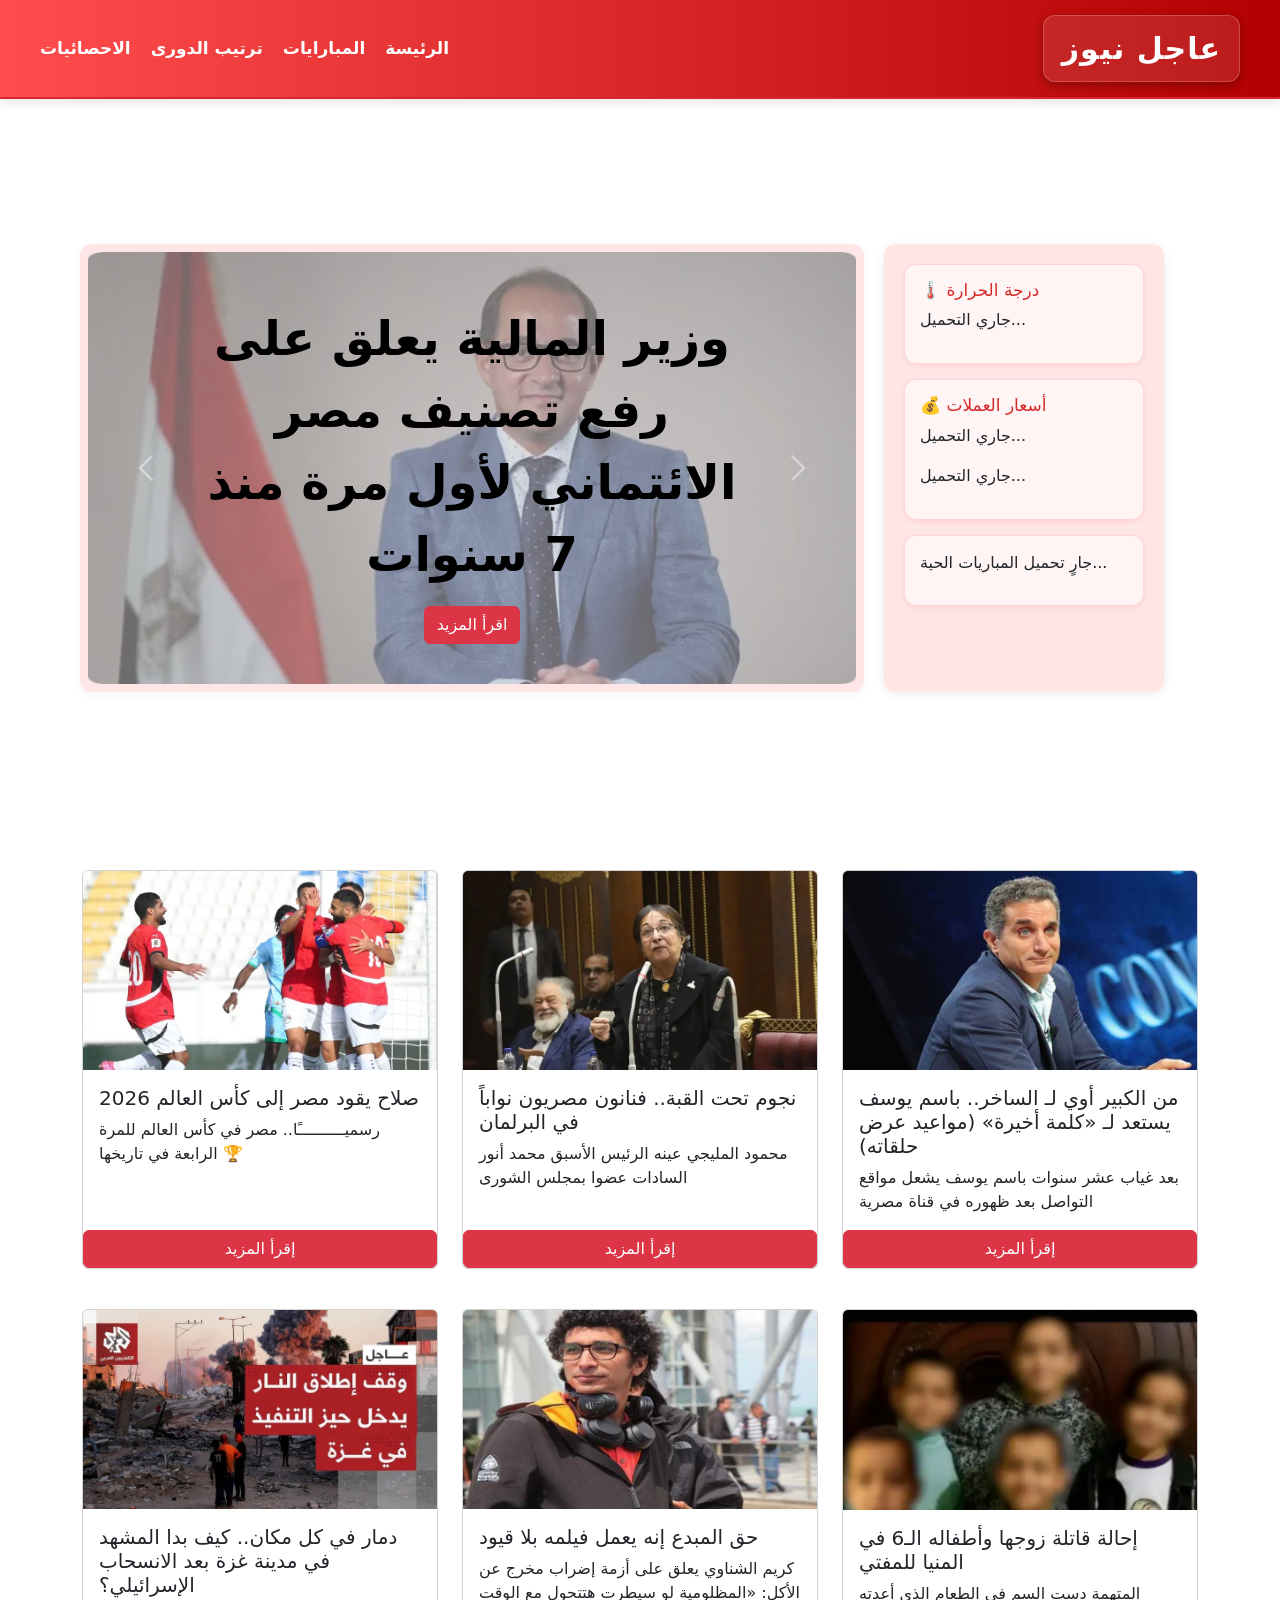
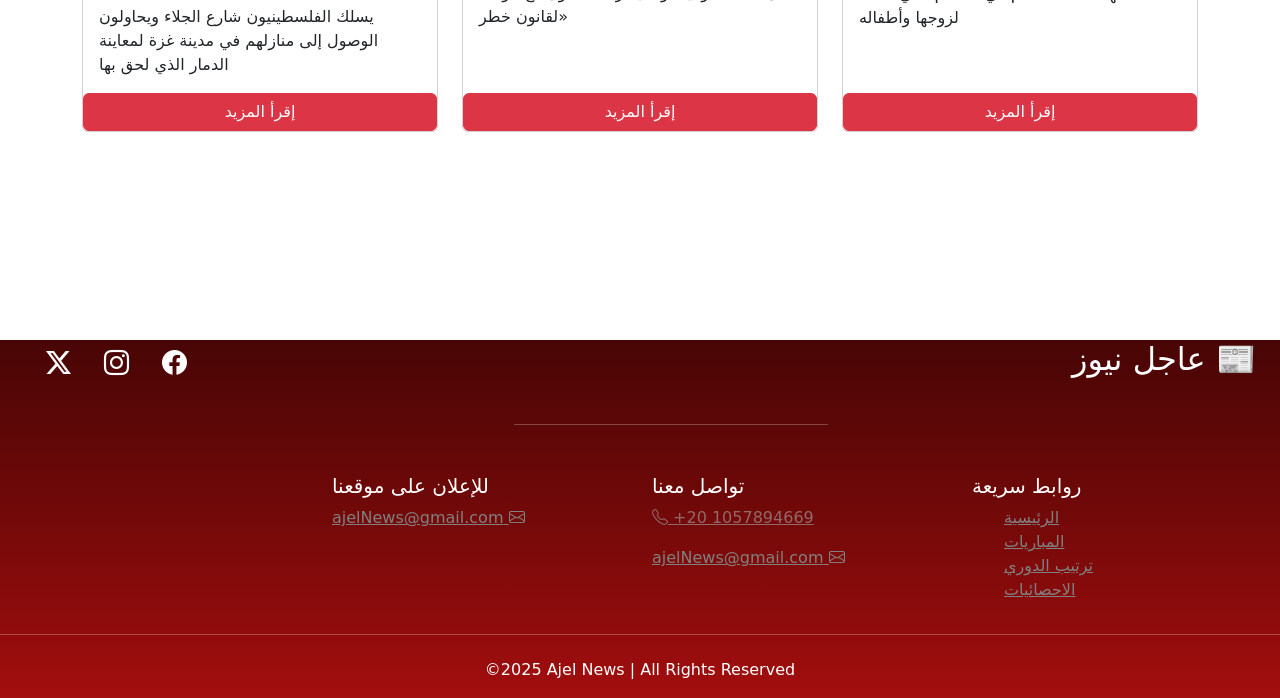
==== commit 1511fb6d: "added js features for sidebar" ====
--- a/index.html
+++ b/index.html
@@ -89,25 +89,19 @@
     <!--Sidebar-->
     <aside>
       <div class="card-sidebar">
-        <h3>🌡️ درجة الحرارة</h3>
-        <p>كفر الشيخ : 28 °C </p>
-      </div>
-
+    <h3>🌡️ درجة الحرارة</h3>
+    <p id="weather-info">جاري التحميل...</p>
+  </div>
+
+ <div class="card-sidebar">
+    <h3>💰 أسعار العملات</h3>
+    <p id="usd-info">جاري التحميل...</p>
+    <p id="sar-info">جاري التحميل...</p>
+  </div>
+  
       <div class="card-sidebar">
-        <h3>💵 أسعار العملات</h3>
-        <p>الدولار: 49.5 جنيه</p>
-        <p>الريال السعودي: 13.2 جنيه</p>
-      </div>
-
-      <div class="card-sidebar">
-        <h3>⚽ المباريات الجارية</h3>
-        <div class="match">
-          <span>الأهلي vs الزمالك</span>
-          <span class="live-badge">LIVE</span>
-        </div>
-        <div class="match">
-          <span>برشلونة vs ريال مدريد</span>
-          <span class="live-badge">LIVE</span>
+        <div id="matches-info">جارٍ تحميل المباريات الحية...</div>
+
         </div>
       </div>
     </aside>
@@ -248,6 +242,7 @@
 
   <!-- Bootstrap JS -->
   <script src="https://cdn.jsdelivr.net/npm/bootstrap@5.3.3/dist/js/bootstrap.bundle.min.js"></script>
+  <script src="scripts/side.js"></script>
 </body>
 
 </html>
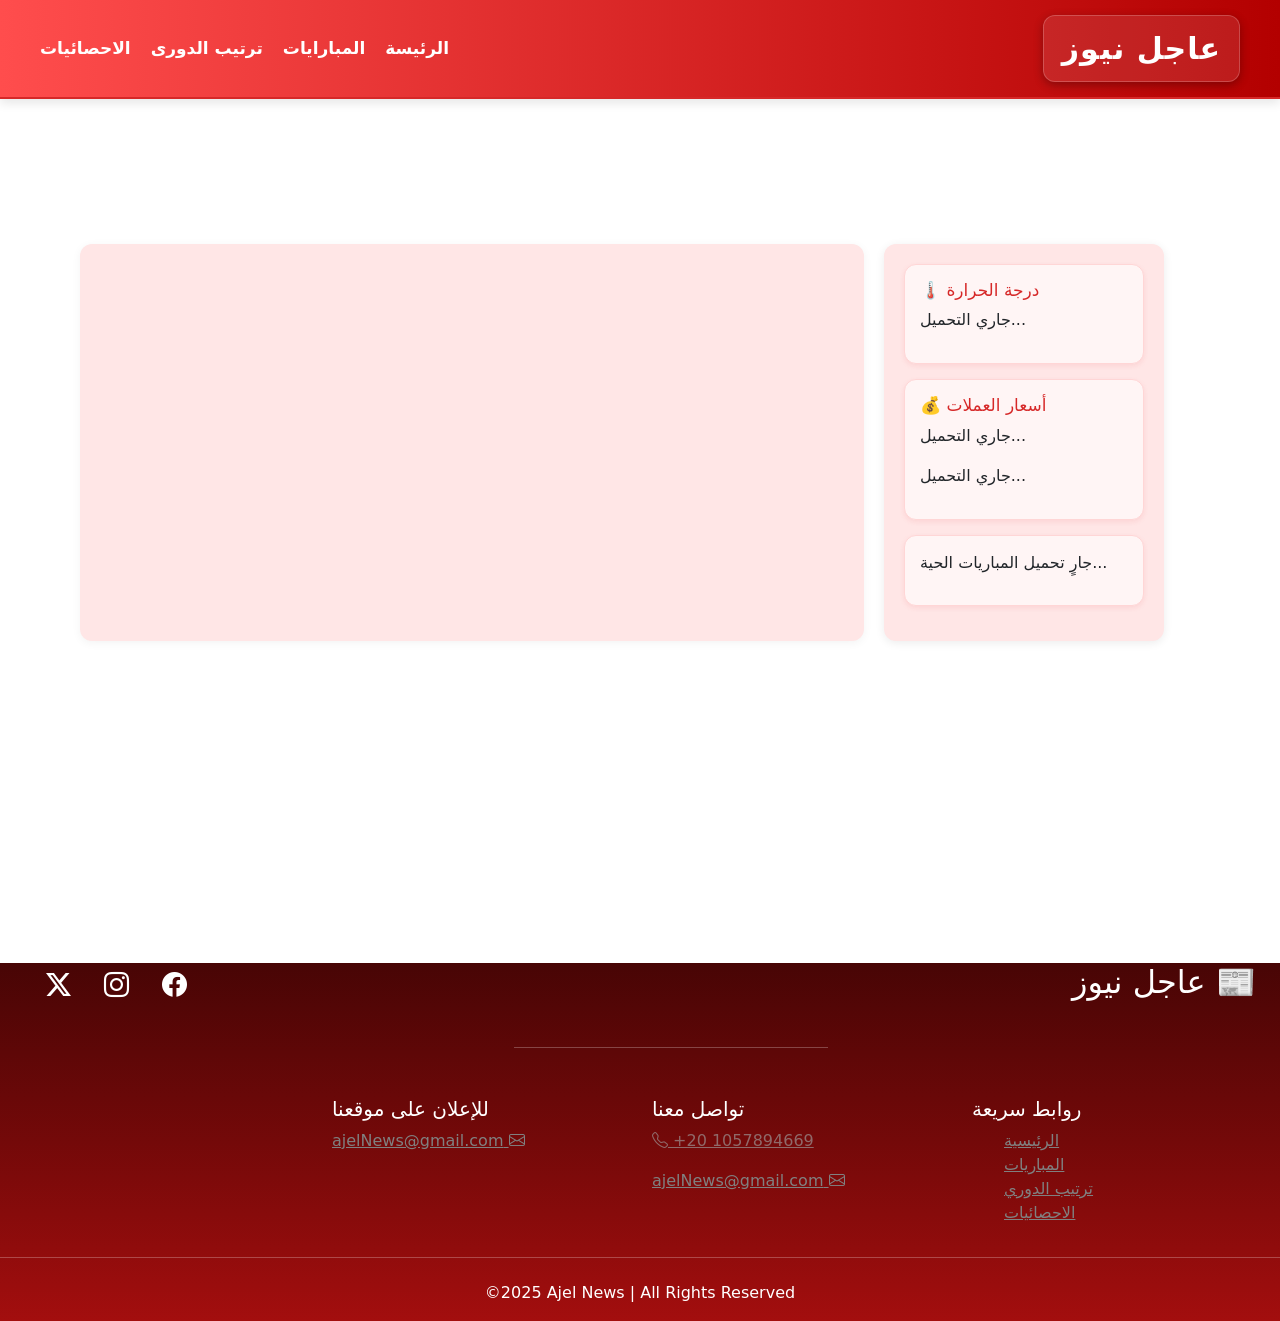
==== commit fab972c1: "Update files" ====
--- a/index.html
+++ b/index.html
@@ -34,57 +34,20 @@
   <div class="container container-main">
     <main>
       <!--Carousel-->
-      <div id="carouselExampleRide" class="carousel slide sliding" data-bs-ride="true">
-        <div class="carousel-inner">
-          <div class="carousel-item active">
-            <img src="./images/رفع مصر.webp" class="d-block w-100" alt="...">
-            <div class="overlay"></div>
-            <div class="carousel-caption">
-              <p class="onCaption">وزير المالية يعلق على رفع تصنيف مصر الائتماني لأول مرة منذ 7 سنوات</p>
-              <a href="https://www.alarabiya.net/aswaq/egypt-economy/2025/10/11/%D9%88%D8%B2%D9%8A%D8%B1-%D8%A7%D9%84%D9%85%D8%A7%D9%84%D9%8A%D8%A9-%D9%8A%D8%B9%D9%84%D9%82-%D8%B9%D9%84%D9%89-%D8%B1%D9%81%D8%B9-%D8%AA%D8%B5%D9%86%D9%8A%D9%81-%D9%85%D8%B5%D8%B1-%D8%A7%D9%84%D8%A7%D8%A6%D8%AA%D9%85%D8%A7%D9%86%D9%8A-%D9%84%D8%A7%D9%88%D9%84-%D9%85%D8%B1%D8%A9-%D9%85%D9%86%D8%B0-7-%D8%B3%D9%86%D9%88%D8%A7%D8%AA"
-                class="btn btn-danger" target="_blank">اقرأ المزيد</a>
-
-            </div>
-          </div>
-          <div class="carousel-item">
-            <img src="./images/2تمساح.jpg" class="d-block w-100" alt="...">
-            <div class="overlay"></div>
-            <div class="carousel-caption">
-              <p class="onCaption">تمساح يثير الذعر في شوارع مدينة مصرية.. والسلطات توضح</p>
-              <a href="https://www.alarabiya.net/arab-and-world/egypt/2025/10/11/%D8%AA%D9%85%D8%B3%D8%A7%D8%AD-%D9%8A%D8%AB%D9%8A%D8%B1-%D8%A7%D9%84%D8%B0%D8%B9%D8%B1-%D9%81%D9%8A-%D8%B4%D9%88%D8%A7%D8%B1%D8%B9-%D9%85%D8%AF%D9%8A%D9%86%D8%A9-%D9%85%D8%B5%D8%B1%D9%8A%D8%A9-%D9%88%D8%A7%D9%84%D8%B3%D9%84%D8%B7%D8%A7%D8%AA-%D8%AA%D9%88%D8%B6%D8%AD"
-                class="btn btn-danger" target="_blank">اقرأ المزيد</a>
-            </div>
-
-          </div>
-          <div class="carousel-item">
-            <img src="./images/2ضي.jpg" class="d-block w-100" alt="...">
-            <div class="overlay"></div>
-            <div class="carousel-caption">
-              <p class="onCaption">فوز "ضي" من مصر بجائزة المهرجان الدولي المغاربي للفيلم</p>
-              <a href=" https://asharq.com/art/155354/%D9%81%D9%88%D8%B2-%D8%B6%D9%8A-%D9%85%D9%86-%D9%85%D8%B5%D8%B1-%D8%A8%D8%AC%D8%A7%D8%A6%D8%B2%D8%A9-%D8%A7%D9%84%D9%85%D9%87%D8%B1%D8%AC%D8%A7%D9%86-%D8%A7%D9%84%D8%AF%D9%88%D9%84%D9%8A-%D8%A7%D9%84%D9%85%D8%BA%D8%A7%D8%B1%D8%A8%D9%8A-%D9%84%D9%84%D9%81%D9%8A%D9%84%D9%85/"
-                class="btn btn-danger" target="_blank">اقرأ المزيد</a>
-            </div>
-
-          </div>
-          <div class="carousel-item">
-            <img src="./images/كورة.webp" class="d-block w-100" alt="...">
-            <div class="overlay"></div>
-            <div class="carousel-caption">
-              <p class="onCaption">رياض محرز: مونديال 2026 سيكون الأخير لي.. ولست رونالدو</p>
-              <a href="https://www.skynewsarabia.com/sport/1826161-%D8%B1%D9%8A%D8%A7%D8%B6-%D9%85%D8%AD%D8%B1%D8%B2-%D9%85%D9%88%D9%86%D8%AF%D9%8A%D8%A7%D9%84-2026-%D8%B3%D9%8A%D9%83%D9%88%D9%86-%D8%A7%D9%84%D8%A7%D9%94%D8%AE%D9%8A%D8%B1-%D9%84%D9%8A-%D9%88%D9%84%D8%B3%D8%AA-%D8%B1%D9%88%D9%86%D8%A7%D9%84%D8%AF%D9%88
- " class="btn btn-danger" target="_blank">اقرأ المزيد</a>
-            </div>
-          </div>
-        </div>
-        <button class="carousel-control-prev" type="button" data-bs-target="#carouselExampleRide" data-bs-slide="prev">
-          <span class="carousel-control-prev-icon" aria-hidden="true"></span>
-          <span class="visually-hidden">Previous</span>
-        </button>
-        <button class="carousel-control-next" type="button" data-bs-target="#carouselExampleRide" data-bs-slide="next">
-          <span class="carousel-control-next-icon" aria-hidden="true"></span>
-          <span class="visually-hidden">Next</span>
-        </button>
-      </div>
+      <!--Carousel-->
+  <div id="carouselExampleRide" class="carousel slide sliding" data-bs-ride="true">
+    <div class="carousel-inner">
+      
+    </div>
+    <button class="carousel-control-prev" type="button" data-bs-target="#carouselExampleRide" data-bs-slide="prev">
+      <span class="carousel-control-prev-icon" aria-hidden="true"></span>
+      <span class="visually-hidden">Previous</span>
+    </button>
+    <button class="carousel-control-next" type="button" data-bs-target="#carouselExampleRide" data-bs-slide="next">
+      <span class="carousel-control-next-icon" aria-hidden="true"></span>
+      <span class="visually-hidden">Next</span>
+    </button>
+  </div>
     </main>
     <!--Sidebar-->
     <aside>
@@ -106,94 +69,12 @@
       </div>
     </aside>
   </div>
-
-  <!--my cards-->
+<!--my cards-->
   <!--1st row-->
-  <div class="container">
-    <div class="row mt-5">
-      <div class="col-md-4 mb-3">
-        <div class="card h-100">
-          <img src="./images/صلاح.webp" class="card-img-top" alt="...">
-          <div class="card-body">
-            <h5 class="card-title">صلاح يقود مصر إلى كأس العالم 2026</h5>
-            <p class="card-text">رسميــــــــــًا.. مصر في كأس العالم للمرة الرابعة في تاريخها 🏆
-            </p>
-          </div>
-          <a type="button" href="https://www.alarabiya.net/sport/2025/10/08/%D8%B5%D9%84%D8%A7%D8%AD-%D9%8A%D9%82%D9%88%D8%AF-%D9%85%D8%B5%D8%B1-%D8%A7%D9%84%D9%89-%D9%83%D8%A7%D8%B3-%D8%A7%D9%84%D8%B9%D8%A7%D9%84%D9%85-2026
-                  " target="_blank" class="btn btn-danger">إقرأ المزيد</a>
-
-        </div>
-      </div>
-      <div class="col-md-4 mb-3">
-        <div class="card h-100">
-          <img src="./images/فنانون برلمان .webp" class="card-img-top" alt="...">
-          <div class="card-body">
-            <h5 class="card-title">نجوم تحت القبة.. فنانون مصريون نواباً في البرلمان</h5>
-            <p class="card-text">محمود المليجي عينه الرئيس الأسبق محمد أنور السادات عضوا بمجلس الشورى</p>
-          </div>
-          <a type="button" href="https://www.alarabiya.net/culture-and-art/2025/10/09/%D9%86%D8%AC%D9%88%D9%85-%D8%AA%D8%AD%D8%AA-%D8%A7%D9%84%D9%82%D8%A8%D8%A9-%D9%81%D9%86%D8%A7%D9%86%D9%88%D9%86-%D8%A8%D8%AF%D8%B1%D8%AC%D8%A9-%D9%86%D9%88%D8%A7%D8%A8-%D8%A8%D8%A7%D9%84%D8%A8%D8%B1%D9%84%D9%85%D8%A7%D9%86
-                  " target="_blank" class="btn btn-danger">إقرأ المزيد</a>
-
-        </div>
-      </div>
-      <div class="col-md-4 mb-3">
-        <div class="card h-100">
-          <img src="./images/2باسم.jpg" class="card-img-top" alt="...">
-          <div class="card-body">
-            <h5 class="card-title">من الكبير أوي لـ الساخر.. باسم يوسف يستعد لـ «كلمة أخيرة» (مواعيد عرض حلقاته)
-            </h5>
-            <p class="card-text">بعد غياب عشر سنوات باسم يوسف يشعل مواقع التواصل بعد ظهوره في قناة مصرية</p>
-          </div>
-          <a type="button" href="https://www.bbc.com/arabic/articles/c36k94624g1o
-                  " target="_blank" class="btn btn-danger">إقرأ المزيد</a>
-
-        </div>
-      </div>
-    </div>
-
-    <!--2nd row-->
-    <div class="row mt-4 ">
-      <div class="col-md-4 mb-3">
-        <div class="card h-100">
-          <img src="./images/غزة.jpg" class="card-img-top" alt="...">
-          <div class="card-body">
-            <h5 class="card-title">دمار في كل مكان.. كيف بدا المشهد في مدينة غزة بعد الانسحاب الإسرائيلي؟</h5>
-            <p class="card-text">يسلك الفلسطينيون شارع الجلاء ويحاولون الوصول إلى منازلهم في مدينة غزة لمعاينة الدمار
-              الذي لحق بها</p>
-          </div>
-          <a type="button" href="https://www.alaraby.com/news/%D8%AF%D9%85%D8%A7%D8%B1-%D9%81%D9%8A-%D9%83%D9%84-%D9%85%D9%83%D8%A7%D9%86-%D9%83%D9%8A%D9%81-%D8%A8%D8%AF%D8%A7-%D8%A7%D9%84%D9%85%D8%B4%D9%87%D8%AF-%D9%81%D9%8A-%D9%85%D8%AF%D9%8A%D9%86%D8%A9-%D8%BA%D8%B2%D8%A9-%D8%A8%D8%B9%D8%AF-%D8%A7%D9%84%D8%A7%D9%86%D8%B3%D8%AD%D8%A7%D8%A8-%D8%A7%D9%84%D8%A5%D8%B3%D8%B1%D8%A7%D8%A6%D9%8A%D9%84%D9%8A
-" target="_blank" class="btn btn-danger">إقرأ المزيد</a>
-
-        </div>
-      </div>
-      <div class="col-md-4 mb-3">
-        <div class="card h-100">
-          <img src="./images/مخرج.jpg" class="card-img-top" alt="...">
-          <div class="card-body">
-            <h5 class="card-title">حق المبدع إنه يعمل فيلمه بلا قيود</h5>
-            <p class="card-text">كريم الشناوي يعلق على أزمة إضراب مخرج عن الأكل: «المظلومية لو سيطرت هتتحول مع الوقت
-              لقانون خطر»</p>
-          </div>
-          <a type="button" href="https://www.almasryalyoum.com/news/details/3564080" target="_blank"
-            class="btn btn-danger">إقرأ المزيد</a>
-
-        </div>
-      </div>
-      <div class="col-md-4 mb-3">
-        <div class="card h-100">
-          <img src="./images/قاتلة.webp" class="card-img-top" alt="...">
-          <div class="card-body">
-            <h5 class="card-title">إحالة قاتلة زوجها وأطفاله الـ6 في المنيا للمفتي</h5>
-            <p class="card-text">المتهمة دست السم في الطعام الذي أعدته لزوجها وأطفاله</p>
-          </div>
-          <a type="button"
-            href="https://www.alarabiya.net/arab-and-world/egypt/2025/10/11/%D8%AA%D9%85%D9%87%D9%8A%D8%AF%D8%A7-%D9%84%D8%A7%D8%B9%D8%AF%D8%A7%D9%85%D9%87%D8%A7-%D8%A7%D8%AD%D8%A7%D9%84%D8%A9-%D9%82%D8%A7%D8%AA%D9%84%D8%A9-%D8%B2%D9%88%D8%AC%D9%87%D8%A7-%D9%88%D8%A7%D8%B7%D9%81%D8%A7%D9%84%D9%87-%D8%A7%D9%84%D9%806-%D9%81%D9%8A-%D8%A7%D9%84%D9%85%D9%86%D9%8A%D8%A7-%D9%84%D9%84%D9%85%D9%81%D8%AA%D9%8A-"
-            target="_blank" class="btn btn-danger">إقرأ المزيد</a>
-
-        </div>
-      </div>
-    </div>
+  <div class="container" id="cardsContainer">
+    <!-- كل كارت هيتحط في مكانه عن طريق js -->
   </div>
+  <!-- Footer -->
   <footer class="footer">
     <div class="container-fluid">
       <!--Top of footer-->
@@ -242,7 +123,7 @@
 
   <!-- Bootstrap JS -->
   <script src="https://cdn.jsdelivr.net/npm/bootstrap@5.3.3/dist/js/bootstrap.bundle.min.js"></script>
-  <script src="scripts/side.js"></script>
+  <script src="js/home.js"></script>
 </body>
 
 </html>
